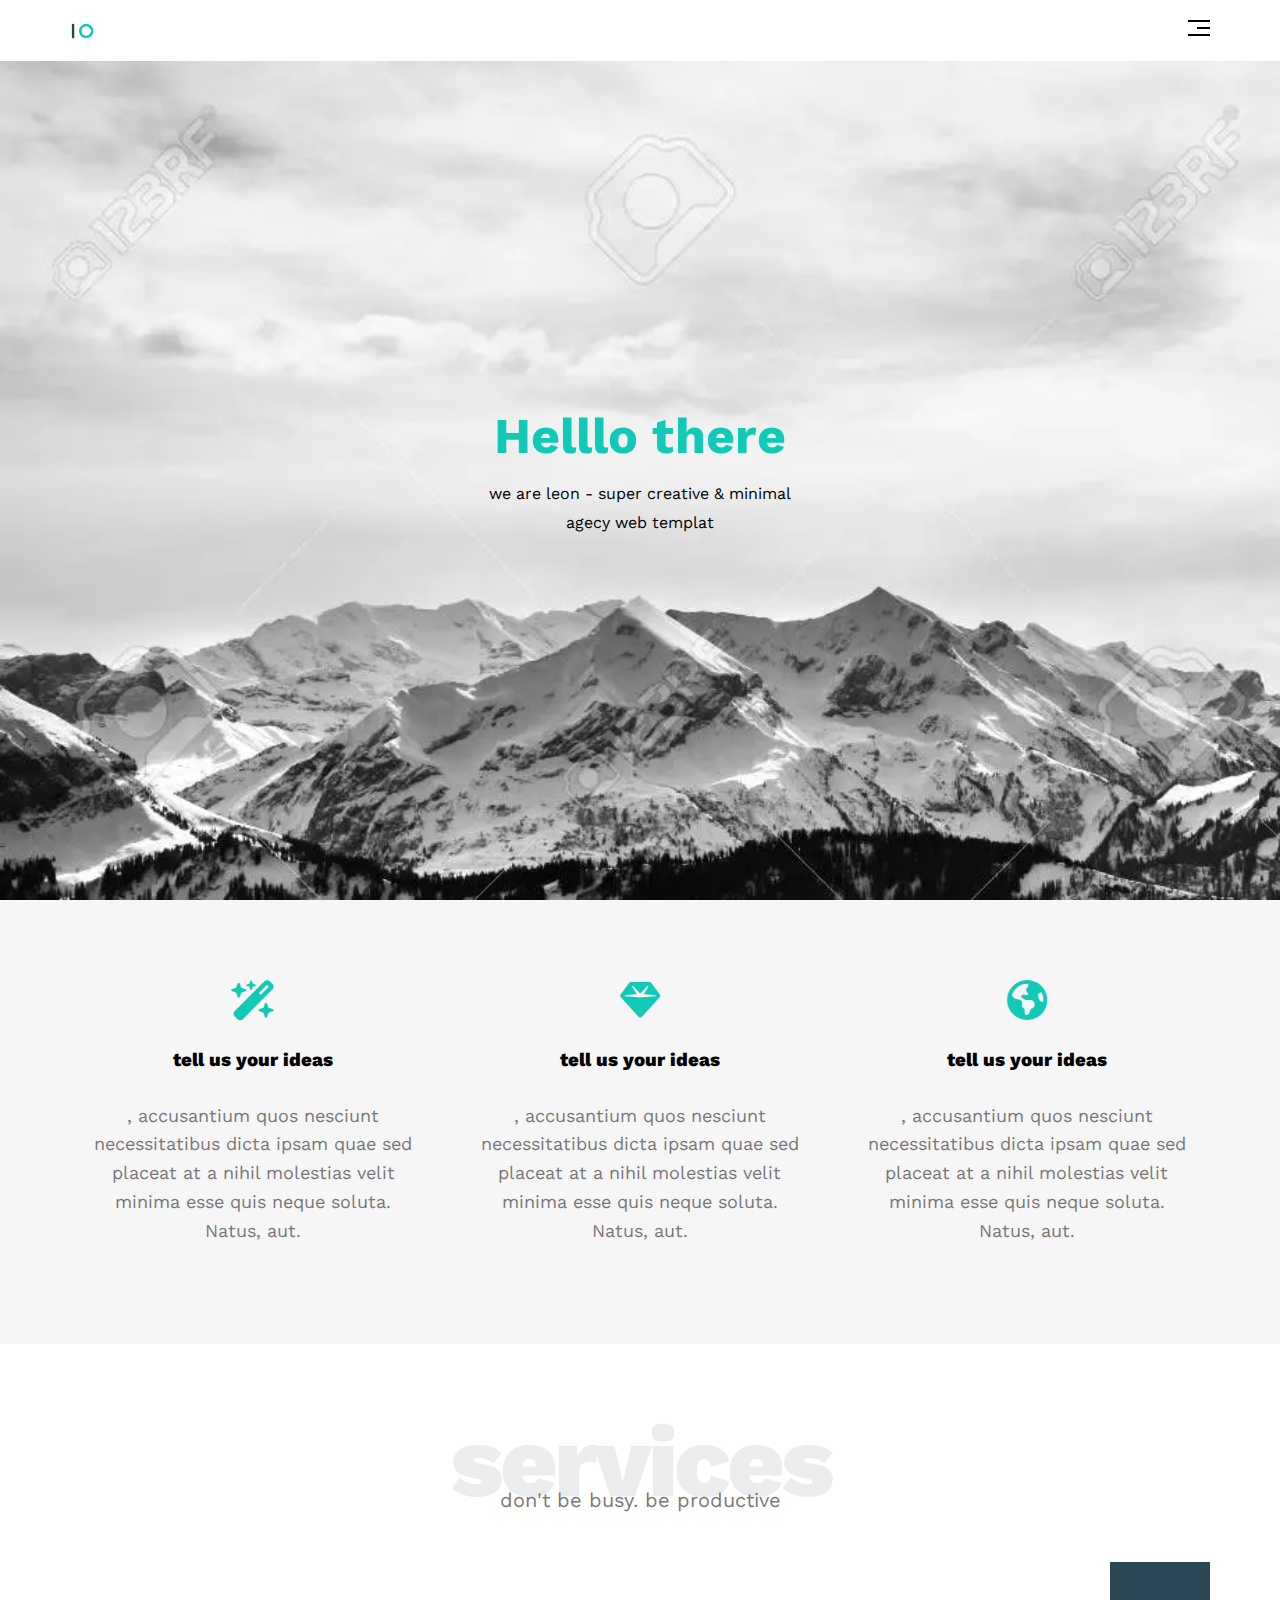
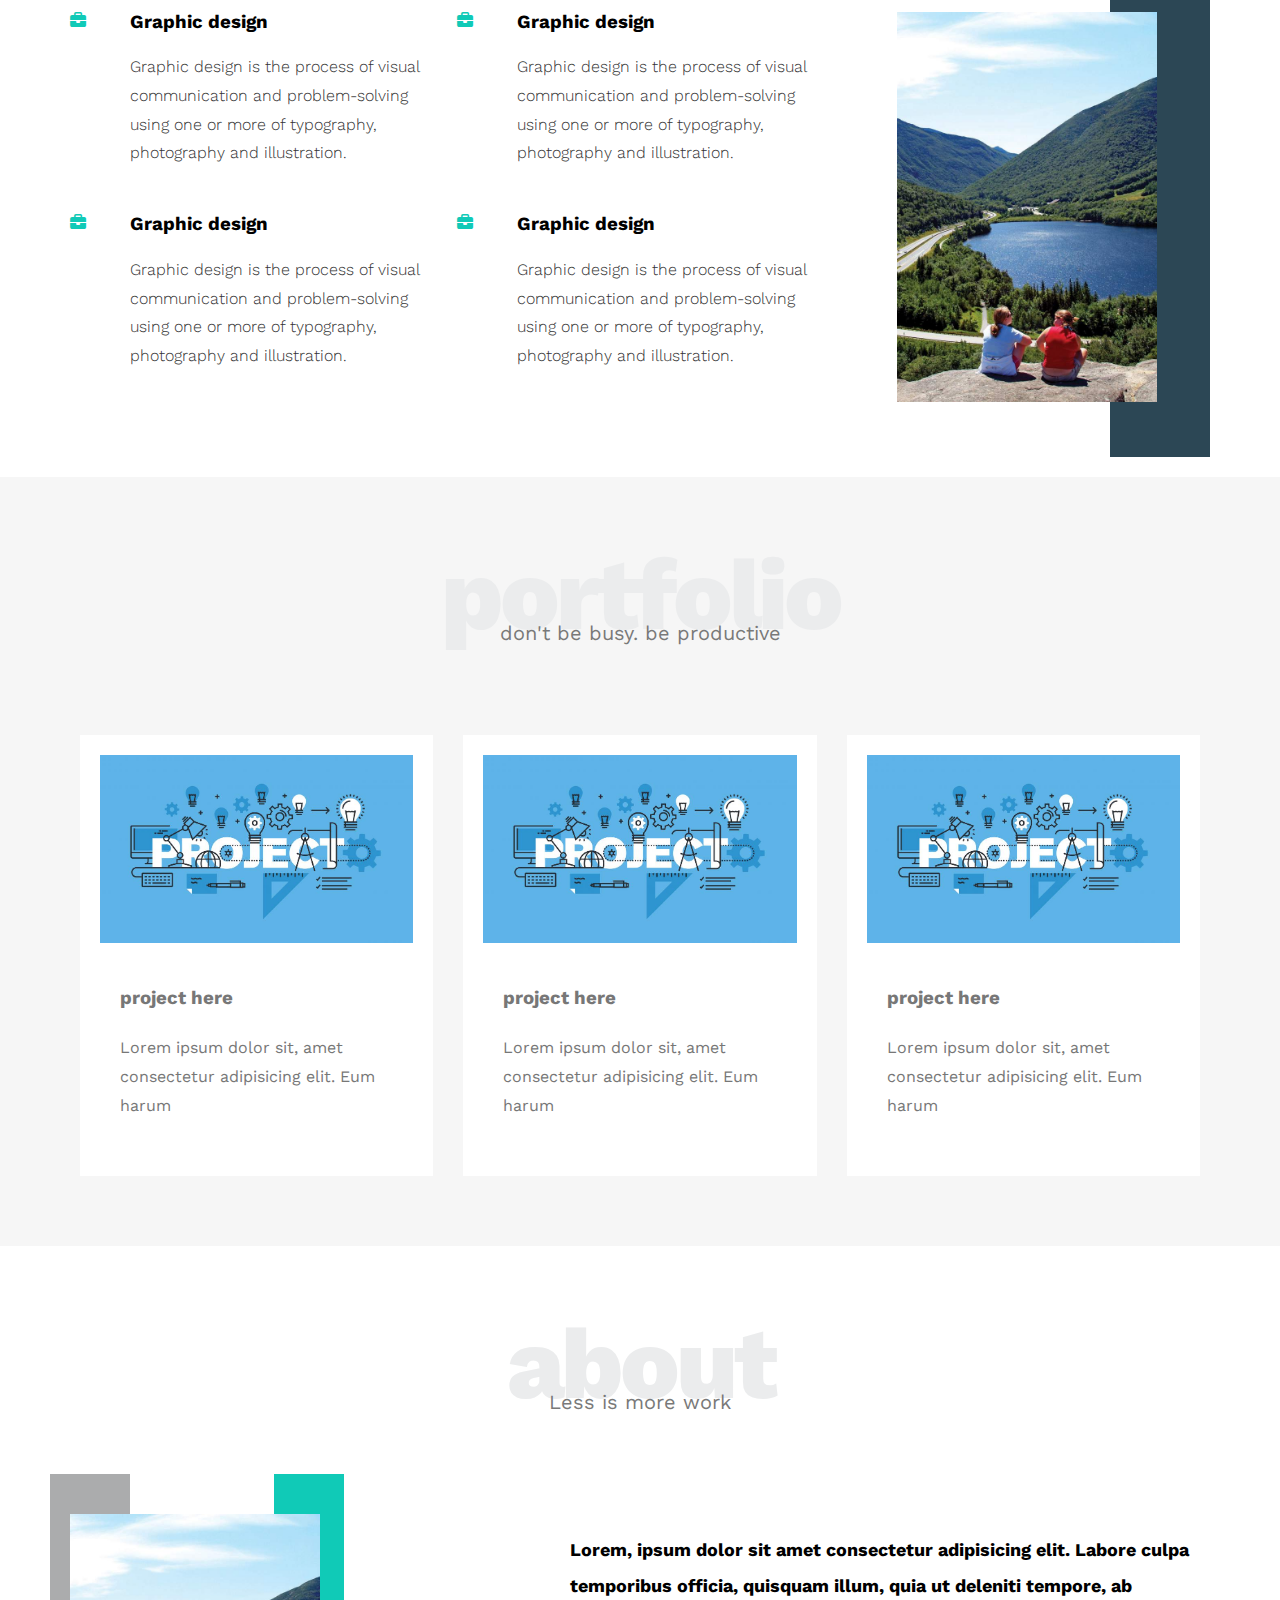
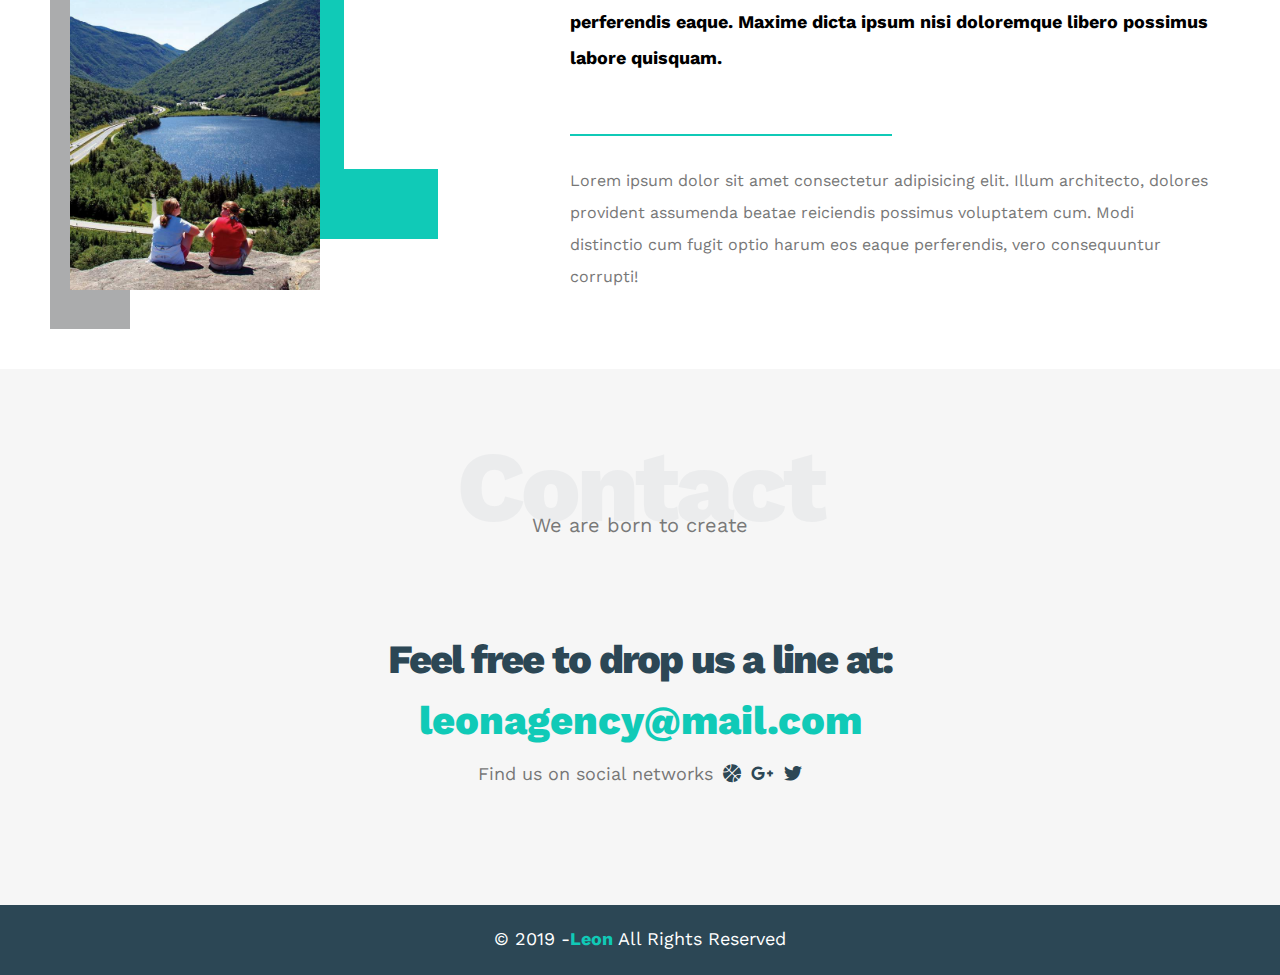
==== templat.html @ ff0ada9e "first template" ====
<!DOCTYPE html>
<html lang="en">

<head>
    <meta charset="UTF-8">
    <meta name="viewport" content="width=device-width, initial-scale=1.0">
    <!-- css file -->
    <link rel="stylesheet" href="css/template.css">
    <!-- display all normalive -->
    <link rel="stylesheet" href="css/nurmalize.css">
    <!-- font awsem liberery -->
    <link rel="stylesheet" href="css/all.min.css">
    <!-- google fonts -->
    <link rel="preconnect" href="https://fonts.googleapis.com">
    <link rel="preconnect" href="https://fonts.gstatic.com" crossorigin>
    <link href="https://fonts.googleapis.com/css2?family=Work+Sans:wght@200;300;400;500;600;700;800&display=swap"
        rel="stylesheet">

    <title>Document</title>
</head>

<body>
    <!-- header -->
    <div class="header">
        <div class="container">
            <img class="logo" src="images/logo.png" alt="">
            <div class="links">
                <span class="icon">
                    <span></span>
                    <span></span>
                    <span></span>
                </span>
                <ul>
                    <li><a href="#services">services</a></li>
                    <li><a href="#portfolio">portfolio</a></li>
                    <li><a href="#about">about</a></li>
                    <li><a href="#contact">contact</a></li>
                </ul>
            </div>
        </div>
    </div>
    <!-- end header -->
    <!-- start landing -->

    <div class="landing">
        <div class="intro-text">
            <h1>Helllo there</h1>
            <p>we are leon - super creative & minimal agecy web templat</p>
        </div>
    </div>
    <!-- end landing -->
    <!-- start features -->
    <div class="features">
        <div class="container">
            <div class="feat">
                <i class="fa-solid fa-wand-magic-sparkles"></i>
                <h3>tell us your ideas</h3>
                <P>, accusantium quos nesciunt necessitatibus dicta ipsam quae sed placeat at a nihil molestias velit
                    minima esse quis neque soluta. Natus, aut.</P>
            </div>
            <div class="feat">
                <i class="fa-solid fa-gem"></i>
                <h3>tell us your ideas</h3>
                <P>, accusantium quos nesciunt necessitatibus dicta ipsam quae sed placeat at a nihil molestias velit
                    minima esse quis neque soluta. Natus, aut.</P>
            </div>
            <div class="feat">
                <i class="fa-solid fa-earth-americas"></i>
                <h3>tell us your ideas</h3>
                <P>, accusantium quos nesciunt necessitatibus dicta ipsam quae sed placeat at a nihil molestias velit
                    minima esse quis neque soluta. Natus, aut.</P>
            </div>
        </div>
    </div>
    <!-- end features -->

    <!-- start services -->
    <div class="services" id="services">
        <div class="container">
            <h2 class="special-headeing">services</h2>
            <p>don't be busy. be productive</p>
            <div class="services-content">
                <div class="col">
                    <!-- start  serve -->
                    <div class="serv">
                        <i class="fa-solid fa-briefcase"></i>
                        <div class="text">
                            <h3>Graphic design</h3>
                            <p>Graphic design is the process of visual communication and problem-solving using one or
                                more
                                of typography, photography and illustration.</p>
                        </div>
                    </div>
                    <div class="serv">
                        <i class="fa-solid fa-briefcase"></i>
                        <div class="text">
                            <h3>Graphic design</h3>
                            <p>Graphic design is the process of visual communication and problem-solving using one or
                                more
                                of typography, photography and illustration.</p>
                        </div>
                    </div>
                    <!-- end serve -->
                </div>
                <div class="col">
                    <!-- start  serve -->
                    <div class="serv">
                        <i class="fa-solid fa-briefcase"></i>
                        <div class="text">
                            <h3>Graphic design</h3>
                            <p>Graphic design is the process of visual communication and problem-solving using one or
                                more
                                of typography, photography and illustration.</p>
                        </div>
                    </div>
                    <div class="serv">
                        <i class="fa-solid fa-briefcase"></i>
                        <div class="text">
                            <h3>Graphic design</h3>
                            <p>Graphic design is the process of visual communication and problem-solving using one or
                                more
                                of typography, photography and illustration.</p>
                        </div>
                    </div>
                    <!-- end serve -->
                </div>
                <div class="col">
                    <div class="image image-column">
                        <img src="/images/PlanYourVisit_Travel_Update_3cfc3b69-e80d-44c5-9eca-34fbca5a4ec2.jpg" alt="">
                    </div>
                </div>
            </div>
        </div>
    </div>
    <!-- end services -->

    <!-- start portfolio -->
    <div class="portfolio" id="portfolio">
        <div class="container">
            <h2 class="special-headeing">portfolio</h2>
            <p>don't be busy. be productive</p>

            <div class="pro">
                <div class="pro-cont">
                    <img src="images/Project.jpg" alt="">
                    <div class="info">
                        <h3>project here</h3>
                        <p>Lorem ipsum dolor sit, amet consectetur adipisicing elit. Eum harum</p>
                    </div>
                </div>
                <div class="pro-cont">
                    <img src="images/Project.jpg" alt="">
                    <div class="info">
                        <h3>project here</h3>
                        <p>Lorem ipsum dolor sit, amet consectetur adipisicing elit. Eum harum</p>
                    </div>
                </div>
                <div class="pro-cont">
                    <img src="images/Project.jpg" alt="">
                    <div class="info">
                        <h3>project here</h3>
                        <p>Lorem ipsum dolor sit, amet consectetur adipisicing elit. Eum harum</p>
                    </div>
                </div>
            </div>
        </div>
    </div>
    <!--end portfolio -->
    <!-- start about -->
    <div class="about" id="about">
        <div class="container">
            <h2 class="special-headeing">about</h2>
            <p>Less is more work</p>
            <div class="about-content">
                <div class="image">
                    <img src="images/PlanYourVisit_Travel_Update_3cfc3b69-e80d-44c5-9eca-34fbca5a4ec2.jpg" alt="">
                </div>
                <div class="text">
                    <p>Lorem, ipsum dolor sit amet consectetur adipisicing elit. Labore culpa temporibus officia,
                        quisquam illum, quia ut deleniti tempore, ab perferendis eaque. Maxime dicta ipsum nisi
                        doloremque libero possimus labore quisquam.</p>
                    <hr>
                    <p>Lorem ipsum dolor sit amet consectetur adipisicing elit. Illum architecto, dolores provident
                        assumenda beatae reiciendis possimus voluptatem cum. Modi distinctio cum fugit optio harum eos
                        eaque perferendis, vero consequuntur corrupti!</p>
                </div>
            </div>


        </div>
    </div>
    <!-- end about -->


    <!-- start contact -->
    <div class="contact" id="contact">
        <div class="container">
            <h2 class="special-headeing">Contact</h2>
            <p>We are born to create</p>
            <div class="contact-content">
                <div class="info">
                    <p class="label">Feel free to drop us a line at:</p>
                    <a class="link" href="mailto:leonagency@mail.com?subject=contact">leonagency@mail.com</a>
                    <div class="social">
                        Find us on social networks
                        <i class="fa-solid fa-basketball"></i>
                        <i class="fa-brands fa-google-plus-g"></i>
                        <i class="fa-brands fa-twitter"></i>
                    </div>
                </div>
            </div>
        </div>
    </div>
    <!-- end contact -->
    <!-- start footer -->
    <div class="footer">
        <p>&copy 2019 -<span>Leon</span> All Rights Reserved</p>
    </div>
    <!-- end footer -->

</body>

</html>
---- css/template.css ----
/* start variblas */
:root {
    --main-color: #10cab7;
    --secondry-color:#2c4755;
    --section-padding:60px;
    --section-background:#f6f6f6;
    --main-duration:0.5;
}

/* end variblas */
/* start global roles */
* {
    box-sizing: border-box;
    -moz-box-sizing: border-box;
    -webkit-box-sizing: border-box;
}
html{
    scroll-behavior: smooth;
}

body {
    font-family: 'Work Sans', sans-serif;
}

.container {
    margin-left: auto;
    margin-right: auto;
    padding-left: 15px;
    padding-right: 15px;
}

/* small */
@media (min-width:768px) {
    .container {
        width: 750px;
    }
}

/* midium */
@media (min-width:992px) {
    .container {
        width: 960px;
    }
}

/* large */
@media (min-width:1200px) {
    .container {
        width: 1170px;
    }
}

/* end global roles */
/* start component */
.special-headeing{
    color:#ebeced;
    font-size: 100px;
    text-align: center;
    font-weight: 800;
    letter-spacing:-4px ;
    margin: 0;
}
.special-headeing + p {
    margin: -30px 0 0 0;
    font-size:20px ;
    text-align: center;
    color: #797979;
}
@media (max-width: 767px) {
    .special-headeing{
        font-size:60px ;
    }
    .special-headeing +p {
        margin-top:-20px;
    }
    
}
/* end component */

.header {
    padding: 20px;
}

.header .logo {
    width: 40px;
}

.header .container {
    display: flex;
    justify-content: space-between;
    align-items: center;
}


.header .links {
    position: relative;
}

.header .links:hover .icon span:nth-child(2) {
    width: 100%;
}

.header .links .icon {
    width: 22px;
    display: flex;
    flex-wrap: wrap;
    justify-content: flex-end;
}

.header .links .icon span {
    background-color: black;
    margin-bottom: 5px;
    height: 2px;
}

.header .links .icon span:first-child {

    width: 100%;
}

.header .links .icon span:nth-child(2) {
    width: 60%;
    transition:--main-duration ease-out;
}

.header .links .icon span:last-child {
    width: 100%;
}

.header .links ul {
    list-style: none;
    margin: 0;
    padding: 0;
    position: absolute;
    right: 0;
    min-width: 200px;
    top: calc(100% + 15px);
    background-color: #DDD;
    display: none;
    z-index: 1;
}

.header .links ul::before {
    content: "";
    border-width: 10px;
    border-color: transparent transparent #DDD transparent;
    border-style: solid;
    position: absolute;
    right: 5px;
    top: -20px
}


.header .links ul li a {
    display: block;
    text-decoration: none;
    padding: 15px;
    transition: --main-duration;
    color: #5a5a5a;

}

.header .links ul li a:hover {
    border-bottom: 2px #5a5a5a solid;
    padding-left: 30px;
}

.header .links:hover ul {
    display: block;
}

.landing {
    background-image: url(/images/85838144-black-and-white-mountain-in-switzerland.webp);
    background-size: cover;
    height: calc(100vh - 61px);
    position: relative;
}

.landing .intro-text {
    position: absolute;
    top: 50%;
    left: 50%;
    transform: translate(-50%, -50%);
    text-align: center;
    width: 320px;
    max-width: 100%;

}

.landing .intro-text h1 {
    color: var(--main-color);
    font-weight: bold;
    font-size: 50px;
    margin: 0;

}

.landing .intro-text p {
    font-weight: 19px;
    line-height: 1.8;

}

/* start featurs */
.features {
    padding-top:var(--section-padding);
    padding-bottom: var(--section-padding);
    background-color:var(--section-background);
}

.features .container {
    display: grid;
    grid-template-columns: repeat(auto-fill, minmax(300px, 1fr));
    gap: 20px;
}

.features .feat {
    padding: 20px;
    text-align: center;
}

.features .feat i {
    color:var(--main-color);
    font-size: 40px;
}
.features .feat h3 {
    font-weight: 800;
    margin:30px 0  ;
}
.features .feat p{
    line-height: 1.6;
    color:#777;
    font-size: 18px;
}

/* end featurs */
/* start services */
.services{
    padding-top:var(--section-padding);
    padding-bottom: var(--section-padding);
}
.services-content{
    display: grid;
    grid-template-columns: repeat(auto-fill , minmax(300px , 1fr));
    gap: 20px;
    margin-top: 100px;
}
.services-content .serv{
    display: flex;
    margin-bottom: 30px;
}
@media (max-width:767px) {
    .services-content .serv{
        flex-direction: column;
        text-align: center;
    }
}
.services .services-content .serv i{
    color:var(--main-color);
    flex-basis:60px;
}

.services .services-content .serv .text{
    flex:1;
}
.services .services-content .serv .text h3{
    margin: 0 0 20px;
}
.services .services-content .serv .text p{
    color:#333;
    font-weight:300;
    line-height: 1.8 ;
}
.services .services-content .image{
    text-align: center;
    position: relative;
}
.services .services-content .image::before{
    content: "";
    position: absolute;
    right: 0;
    background-color: var(--secondry-color);
    width: 100px;
    height: calc(100% + 100px);
    top: -50px;
    z-index: -1;

}
.services .services-content .image img{
    width:260px;
}
@media (max-width:1199px) {
.services .services-content .image-column{
    display: none;
}
}
/* end services */
/* start portfolio */
.portfolio{
    padding-top:var(--section-padding);
    padding-bottom: var(--section-padding);
    background-color: var(--section-background);
}
.portfolio .pro{
    display: grid;
    gap: 30px;
    grid-template-columns: repeat(auto-fill , minmax(300px, 1fr));
    margin-top: 80px;
    padding: 10px;
}
.portfolio .pro .pro-cont{
    display: flex;
    height: 100%;
    flex-direction: column;
    justify-content: center;
    background-color: white;
    padding: 20px;
}
.portfolio .pro .pro-cont img{
    max-width: 100%;
}
.portfolio .pro .pro-cont .info{
    padding: 20px;
}
.portfolio .pro .pro-cont h3{
    margin: o;
}
.portfolio .pro .pro-cont .info{
    color: #777;
    line-height: 1.8;
    margin-bottom: 0;
}

/* end portfolio */

/* start about  */
.about{
    padding-top:var(--section-padding);
    padding-bottom: var(--section-padding);
    /* background-color:var(--section-background); */
}
.about-content{
    margin-top: 100px;
  display: flex;
  flex-wrap:wrap;
  flex-direction: row;
  justify-content: space-between;
}
@media (max-width:991px) {
    .about-content{
        flex-direction: column;
        /* align-items: center; */
        text-align: center;
    }
    
}
.about .about-content .image{
    position: relative;
    width: 250px;
    height: 375px;
}
@media (max-width:991px) {
    .about .about-content .image{
        margin: 0 auto 80px;
    }
}
.about .about-content .image img{
    max-width: 100%;
    
}
.about .about-content .image::before{
    content: "";
    position: absolute;
    left: -20px;
    background-color:#abacad;
    width: 80px;
    height: calc(100% + 80px);
    top: -40px;
    z-index: -1;
}
.about .about-content .image::after{
    content: "";
    position: absolute;
    right: -118px;
    width: 94px;
    height: 295px;
    top: -40px;
    border-bottom: 70px var(--main-color) solid;
    border-left: 70px var(--main-color) solid;
    z-index: -1;
}
@media (max-width:991px) {
    .about .about-content .image::before,
    .about .about-content .image::after{
      display: none;
    }}
.about .about-content .text{
    flex-basis: calc(100% - 500px);
}
.about .about-content .text p:first-of-type{
    font-weight: bold;
    font-size: 18px;
    line-height: 2;
    margin-bottom: 50px;
}
.about .about-content .text hr{
    border: 1px var(--main-color) solid;
    display: inline-block;
    width :50%;
}
.about .about-content .text p:last-of-type{
    line-height: 2;
    color:#777;
}
/* end about  */
/* start contact */
.contact{
    padding-top:var(--section-padding);
    padding-bottom: var(--section-padding);
    background-color: var(--section-background);
}
.contact .info{
    padding-top:var(--section-padding);
    padding-bottom: var(--section-padding);
    text-align: center;
}
.contact .info .label{
    font-size: 40px;
    font-weight: 800;
    color:var(--secondry-color);
    letter-spacing: -2px;
    margin-bottom: 15px;
}

.contact .info .link{
    display: block;
    text-decoration: none;
    font-size: 40px;
    font-weight:800;
    color:var(--main-color);
}
.contact .info .social{
    display: flex;
    justify-content: center;
    color: #777;
    margin-top: 20px;
    font-size: 18px;
}
.contact .info .social i{
    margin-left: 10px;
    color:var(--secondry-color)
}
@media (max-width:767px ) {
    .contact .info .label,
    .contact .info .link{
        font-size: 30px;
    }
}
/* end contact */
/* start footer */
.footer{
    background-color: var(--secondry-color);
    height: 70px;
    width:100%;
    display: flex;
    justify-content: center;
    align-items: center;
    color: white;
    font-size: 18px;
}
.footer span{
    font-weight: bold;
    color:var(--main-color);
}
/* end footer */
---- css/nurmalize.css ----
/*! normalize.css v8.0.1 | MIT License | github.com/necolas/normalize.css */

/* Document
   ========================================================================== */

/**
 * 1. Correct the line height in all browsers.
 * 2. Prevent adjustments of font size after orientation changes in iOS.
 */

 html {
    line-height: 1.15; /* 1 */
    -webkit-text-size-adjust: 100%; /* 2 */
  }
  
  /* Sections
     ========================================================================== */
  
  /**
   * Remove the margin in all browsers.
   */
  
  body {
    margin: 0;
  }
  
  /**
   * Render the `main` element consistently in IE.
   */
  
  main {
    display: block;
  }
  
  /**
   * Correct the font size and margin on `h1` elements within `section` and
   * `article` contexts in Chrome, Firefox, and Safari.
   */
  
  h1 {
    font-size: 2em;
    margin: 0.67em 0;
  }
  
  /* Grouping content
     ========================================================================== */
  
  /**
   * 1. Add the correct box sizing in Firefox.
   * 2. Show the overflow in Edge and IE.
   */
  
  hr {
    box-sizing: content-box; /* 1 */
    height: 0; /* 1 */
    overflow: visible; /* 2 */
  }
  
  /**
   * 1. Correct the inheritance and scaling of font size in all browsers.
   * 2. Correct the odd `em` font sizing in all browsers.
   */
  
  pre {
    font-family: monospace, monospace; /* 1 */
    font-size: 1em; /* 2 */
  }
  
  /* Text-level semantics
     ========================================================================== */
  
  /**
   * Remove the gray background on active links in IE 10.
   */
  
  a {
    background-color: transparent;
  }
  
  /**
   * 1. Remove the bottom border in Chrome 57-
   * 2. Add the correct text decoration in Chrome, Edge, IE, Opera, and Safari.
   */
  
  abbr[title] {
    border-bottom: none; /* 1 */
    text-decoration: underline; /* 2 */
    text-decoration: underline dotted; /* 2 */
  }
  
  /**
   * Add the correct font weight in Chrome, Edge, and Safari.
   */
  
  b,
  strong {
    font-weight: bolder;
  }
  
  /**
   * 1. Correct the inheritance and scaling of font size in all browsers.
   * 2. Correct the odd `em` font sizing in all browsers.
   */
  
  code,
  kbd,
  samp {
    font-family: monospace, monospace; /* 1 */
    font-size: 1em; /* 2 */
  }
  
  /**
   * Add the correct font size in all browsers.
   */
  
  small {
    font-size: 80%;
  }
  
  /**
   * Prevent `sub` and `sup` elements from affecting the line height in
   * all browsers.
   */
  
  sub,
  sup {
    font-size: 75%;
    line-height: 0;
    position: relative;
    vertical-align: baseline;
  }
  
  sub {
    bottom: -0.25em;
  }
  
  sup {
    top: -0.5em;
  }
  
  /* Embedded content
     ========================================================================== */
  
  /**
   * Remove the border on images inside links in IE 10.
   */
  
  img {
    border-style: none;
  }
  
  /* Forms
     ========================================================================== */
  
  /**
   * 1. Change the font styles in all browsers.
   * 2. Remove the margin in Firefox and Safari.
   */
  
  button,
  input,
  optgroup,
  select,
  textarea {
    font-family: inherit; /* 1 */
    font-size: 100%; /* 1 */
    line-height: 1.15; /* 1 */
    margin: 0; /* 2 */
  }
  
  /**
   * Show the overflow in IE.
   * 1. Show the overflow in Edge.
   */
  
  button,
  input { /* 1 */
    overflow: visible;
  }
  
  /**
   * Remove the inheritance of text transform in Edge, Firefox, and IE.
   * 1. Remove the inheritance of text transform in Firefox.
   */
  
  button,
  select { /* 1 */
    text-transform: none;
  }
  
  /**
   * Correct the inability to style clickable types in iOS and Safari.
   */
  
  button,
  [type="button"],
  [type="reset"],
  [type="submit"] {
    appearance: button;
    -webkit-appearance: button;
  }
  
  /**
   * Remove the inner border and padding in Firefox.
   */
  
  button::-moz-focus-inner,
  [type="button"]::-moz-focus-inner,
  [type="reset"]::-moz-focus-inner,
  [type="submit"]::-moz-focus-inner {
    border-style: none;
    padding: 0;
  }
  
  /**
   * Restore the focus styles unset by the previous rule.
   */
  
  button:-moz-focusring,
  [type="button"]:-moz-focusring,
  [type="reset"]:-moz-focusring,
  [type="submit"]:-moz-focusring {
    outline: 1px dotted ButtonText;
  }
  
  /**
   * Correct the padding in Firefox.
   */
  
  fieldset {
    padding: 0.35em 0.75em 0.625em;
  }
  
  /**
   * 1. Correct the text wrapping in Edge and IE.
   * 2. Correct the color inheritance from `fieldset` elements in IE.
   * 3. Remove the padding so developers are not caught out when they zero out
   *    `fieldset` elements in all browsers.
   */
  
  legend {
    box-sizing: border-box; /* 1 */
    color: inherit; /* 2 */
    display: table; /* 1 */
    max-width: 100%; /* 1 */
    padding: 0; /* 3 */
    white-space: normal; /* 1 */
  }
  
  /**
   * Add the correct vertical alignment in Chrome, Firefox, and Opera.
   */
  
  progress {
    vertical-align: baseline;
  }
  
  /**
   * Remove the default vertical scrollbar in IE 10+.
   */
  
  textarea {
    overflow: auto;
  }
  
  /**
   * 1. Add the correct box sizing in IE 10.
   * 2. Remove the padding in IE 10.
   */
  
  [type="checkbox"],
  [type="radio"] {
    box-sizing: border-box; /* 1 */
    padding: 0; /* 2 */
  }
  
  /**
   * Correct the cursor style of increment and decrement buttons in Chrome.
   */
  
  [type="number"]::-webkit-inner-spin-button,
  [type="number"]::-webkit-outer-spin-button {
    height: auto;
  }
  
  /**
   * 1. Correct the odd appearance in Chrome and Safari.
   * 2. Correct the outline style in Safari.
   */
  
  [type="search"] {
    -webkit-appearance: textfield; /* 1 */
    appearance: button;
    outline-offset: -2px; /* 2 */
  }
  
  /**
   * Remove the inner padding in Chrome and Safari on macOS.
   */
  
  [type="search"]::-webkit-search-decoration {
    -webkit-appearance: none;
  }
  
  /**
   * 1. Correct the inability to style clickable types in iOS and Safari.
   * 2. Change font properties to `inherit` in Safari.
   */
  
  ::-webkit-file-upload-button {
    -webkit-appearance: button; /* 1 */
    font: inherit; /* 2 */
  }
  
  /* Interactive
     ========================================================================== */
  
  /*
   * Add the correct display in Edge, IE 10+, and Firefox.
   */
  
  details {
    display: block;
  }
  
  /*
   * Add the correct display in all browsers.
   */
  
  summary {
    display: list-item;
  }
  
  /* Misc
     ========================================================================== */
  
  /**
   * Add the correct display in IE 10+.
   */
  
  template {
    display: none;
  }
  
  /**
   * Add the correct display in IE 10.
   */
  
  [hidden] {
    display: none;
  }
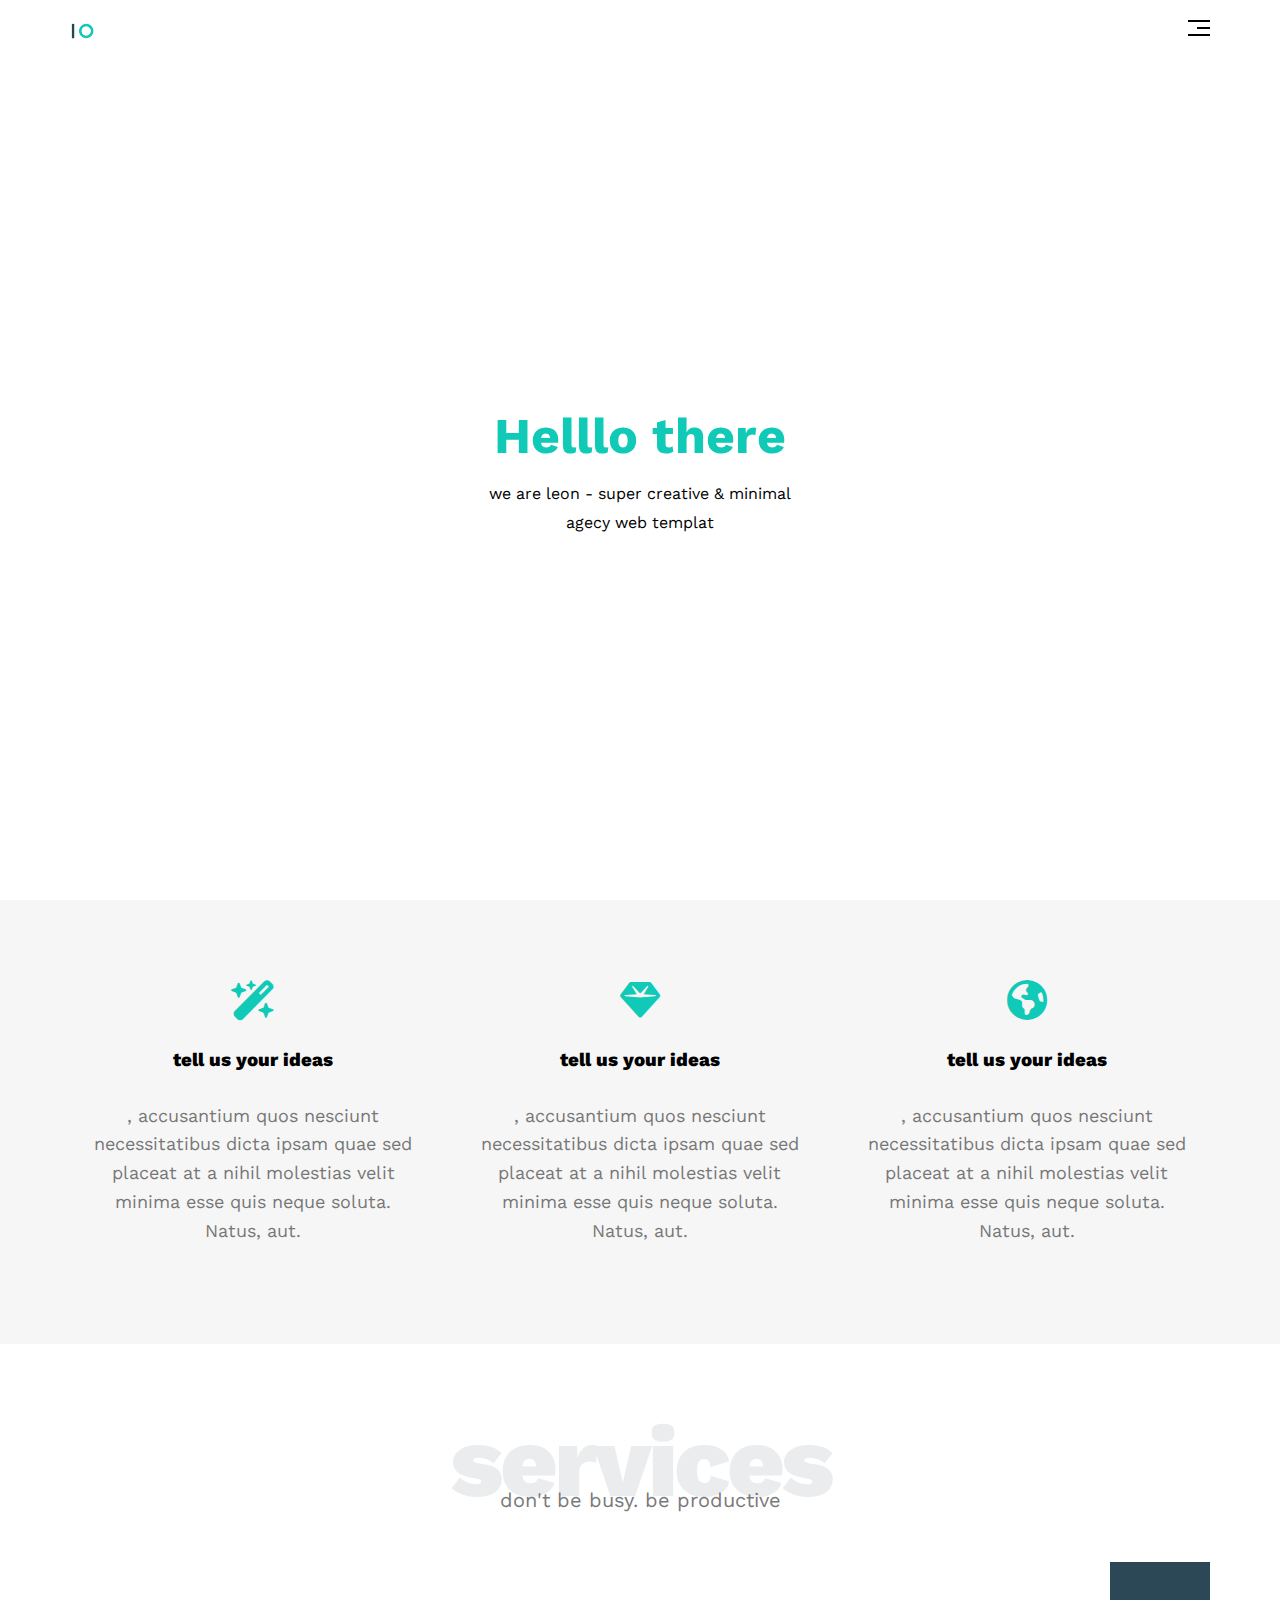
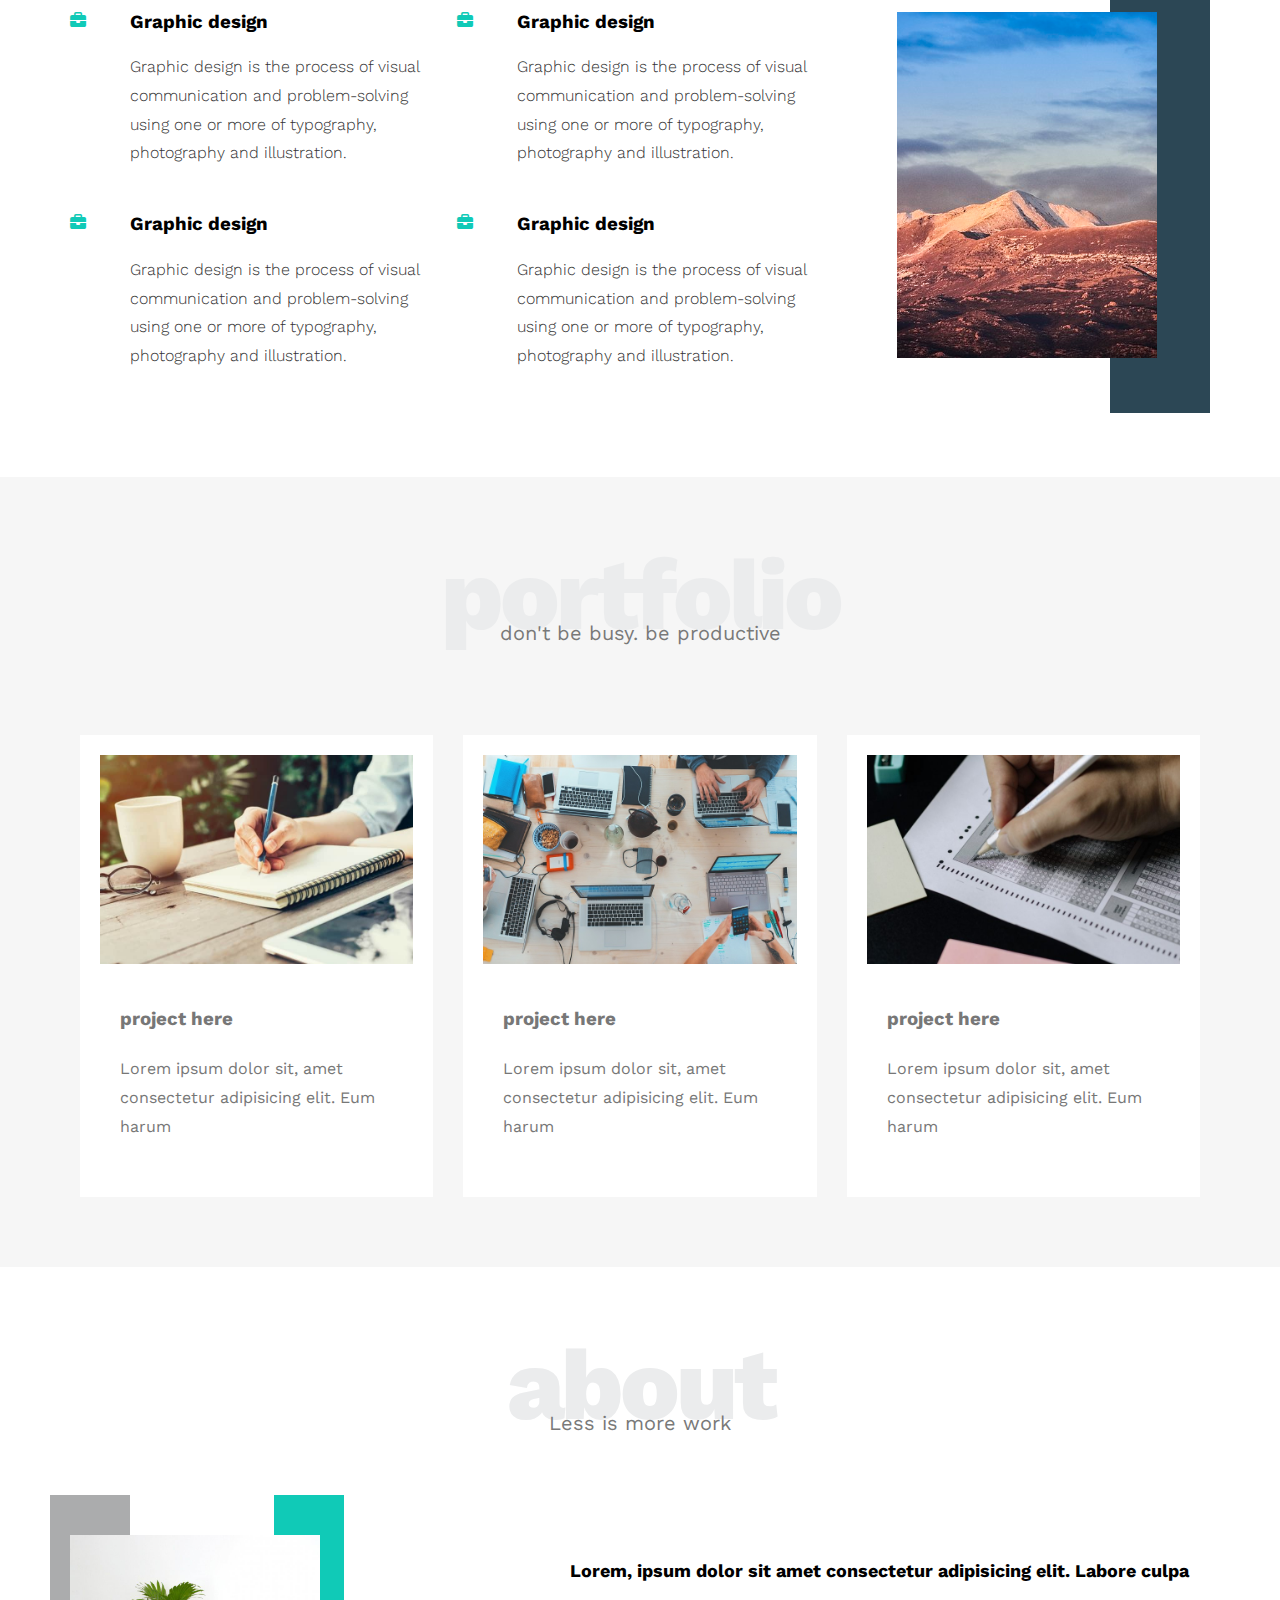
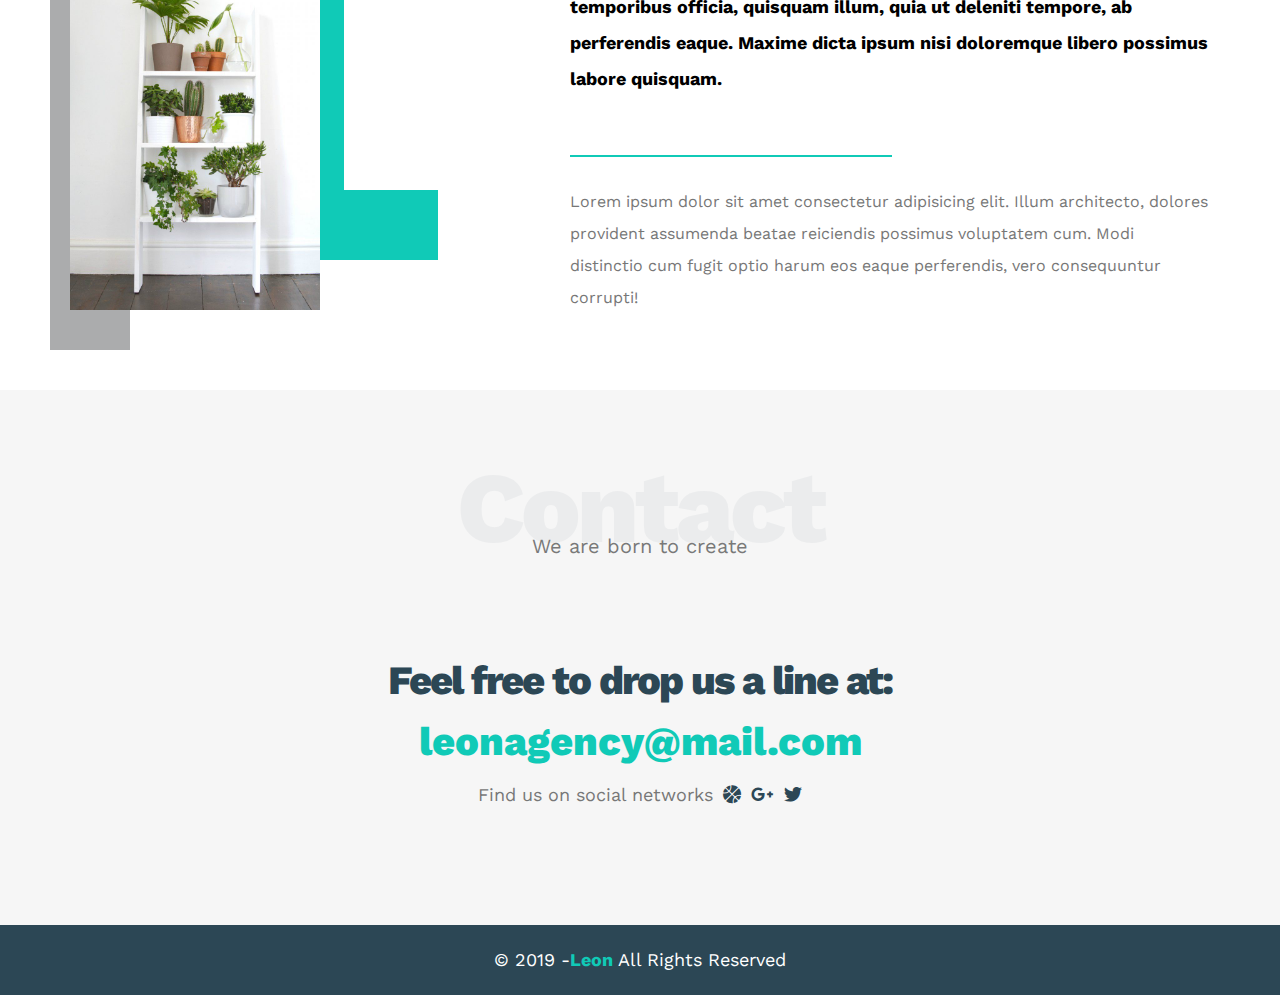
==== commit ae9465d3: "changes in imges and html code" ====
--- a/templat.html
+++ b/templat.html
@@ -126,7 +126,7 @@
                 </div>
                 <div class="col">
                     <div class="image image-column">
-                        <img src="/images/PlanYourVisit_Travel_Update_3cfc3b69-e80d-44c5-9eca-34fbca5a4ec2.jpg" alt="">
+                        <img src="/images/services.jpg" alt="">
                     </div>
                 </div>
             </div>
@@ -142,21 +142,21 @@
 
             <div class="pro">
                 <div class="pro-cont">
-                    <img src="images/Project.jpg" alt="">
+                    <img src="images/portfolio-1.jpg" alt="">
                     <div class="info">
                         <h3>project here</h3>
                         <p>Lorem ipsum dolor sit, amet consectetur adipisicing elit. Eum harum</p>
                     </div>
                 </div>
                 <div class="pro-cont">
-                    <img src="images/Project.jpg" alt="">
+                    <img src="images/portfolio-2.jpg" alt="">
                     <div class="info">
                         <h3>project here</h3>
                         <p>Lorem ipsum dolor sit, amet consectetur adipisicing elit. Eum harum</p>
                     </div>
                 </div>
                 <div class="pro-cont">
-                    <img src="images/Project.jpg" alt="">
+                    <img src="images/portfolio-3.jpg" alt="">
                     <div class="info">
                         <h3>project here</h3>
                         <p>Lorem ipsum dolor sit, amet consectetur adipisicing elit. Eum harum</p>
@@ -173,7 +173,7 @@
             <p>Less is more work</p>
             <div class="about-content">
                 <div class="image">
-                    <img src="images/PlanYourVisit_Travel_Update_3cfc3b69-e80d-44c5-9eca-34fbca5a4ec2.jpg" alt="">
+                    <img src="images/about.jpg" alt="">
                 </div>
                 <div class="text">
                     <p>Lorem, ipsum dolor sit amet consectetur adipisicing elit. Labore culpa temporibus officia,
